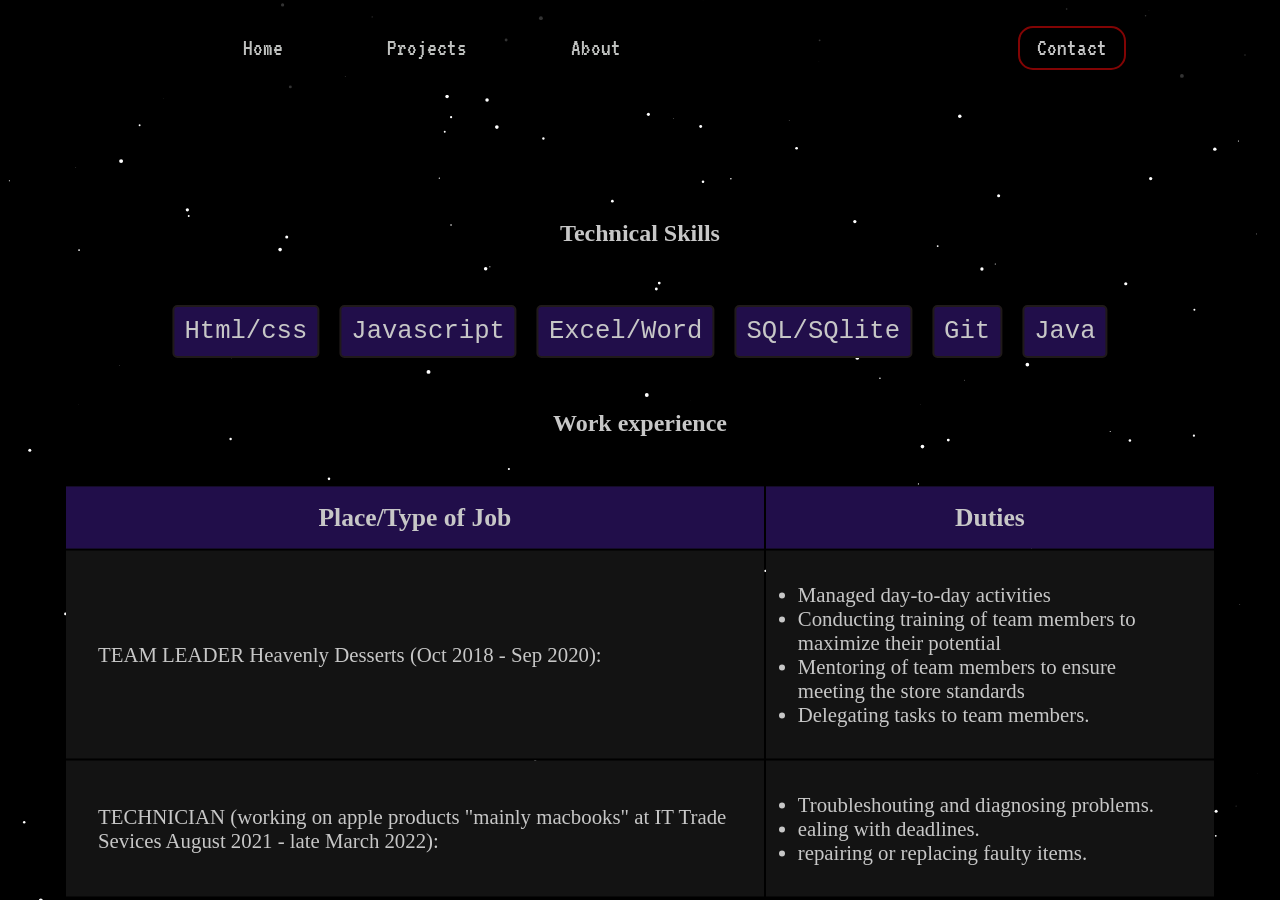
==== about.html @ a3ad9101 "Add files via upload" ====
<!DOCTYPE html>
<html lang="en">
  <head>
    <meta charset="UTF-8" />
    <meta http-equiv="X-UA-Compatible" content="IE=edge" />
    <meta name="viewport" content="width=device-width, initial-scale=1.0" />
    <link rel="stylesheet" href="style.css" />
    <title>Document</title>
  </head>

  <body>
    <header>
      <nav class="nav">
        <ul>
          <li><a href="./index.html"> Home</a></li>
          <li><a href="./projects.html"> Projects</a></li>
          <li><a href="./about.html"> About</a></li>
        </ul>
      </nav>
      <a href="./contact.html" class="button">Contact</a>
    </header>
    <main>
      <div class="skills_wrapper">
        <h2 class="skills_title">Technical Skills</h2>
        <ul>
          <li class="skill-item">Html/css</li>
          <li class="skill-item">Javascript</li>
          <li class="skill-item">Excel/Word</li>
          <li class="skill-item">SQL/SQlite</li>
          <li class="skill-item">Git</li>
          <li class="skill-item">Java</li>
        </ul>
      </div>

      <div class="table_wrapper">
        <h2 class="table_title">Work experience</h2>
        <table>
          <tr>
            <th>Place/Type of Job</th>
            <th>Duties</th>
          </tr>
          <tr>
            <td>TEAM LEADER Heavenly Desserts (Oct 2018 - Sep 2020):</td>
            <td>
              <ul>
                <li>Managed day-to-day activities</li>
                <li>
                  Conducting training of team members to maximize their
                  potential
                </li>
                <li>
                  Mentoring of team members to ensure meeting the store
                  standards
                </li>
                <li>Delegating tasks to team members.</li>
              </ul>
            </td>
          </tr>
          <tr>
            <td>
              TECHNICIAN (working on apple products "mainly macbooks" at IT
              Trade Sevices August 2021 - late March 2022):
            </td>

            <td>
              <ul>
                <li>Troubleshouting and diagnosing problems.</li>
                <li>ealing with deadlines.</li>
                <li>repairing or replacing faulty items.</li>
              </ul>
            </td>
          </tr>
        </table>
      </div>
      <canvas id="canvas"></canvas>
    </main>

    <script src="app.js"></script>
  </body>
</html>
---- style.css ----
@import url("https://fonts.googleapis.com/css2?family=VT323&display=swap");

@font-face {
  src: url("font/nintendoid-1.otf/nintendoid-1.otf");
  font-family: retro;
}

*::before,
*::after {
  box-sizing: border-box;
}
* {
  padding: 0px;
  margin: 0px;
}

body {
  color: #c7c7c7;
  min-height: 100%;
  overflow: auto;
  background-color: rgb(0, 0, 0);
}

main {
  position: absolute;

  min-height: 100%;
  min-width: 100%;
}

img {
  max-width: 100%;
  display: block;
}

header {
  position: fixed;
  top: 0;
  left: 0;
  width: 100%;
  display: flex;
  align-items: center;
  justify-content: space-around;
  padding: 2% 1.5%;
  z-index: 1;
  background: #000000;
  opacity: 0.8;
}

canvas {
  position: fixed;
  background-color: rgb(0, 0, 0);
  z-index: -1;
}

.project-title {
  color: rgb(194, 193, 193);
  margin-bottom: 2em;
  font-size: 3rem;
  font-family: retro;
  text-shadow: 0.05em 0 0 rgba(255, 0, 0, 0.5),
    -0.025em -0.05em 0 rgba(0, 255, 0, 0.5),
    0.025em 0.05em 0 rgba(0, 0, 255, 0.5);
  position: relative;
  animation: glitch 700ms infinite;

  box-shadow: 0px 5px rgb(161, 157, 157);
}

.project-title span {
  color: #c7c7c7;
  position: absolute;
  top: 0;
  left: auto;
  right: auto;
  z-index: 0;
}

.glitch span:first-child {
  animation: glitch 550ms infinite;
}
.glitch span:last-child {
  animation: glitch 300ms infinite;
}

@keyframes glitch {
  0% {
    text-shadow: 0.05em 0 0 rgba(255, 0, 0, 0.5),
      -0.05em -0.025em 0 rgba(0, 255, 0, 0.5),
      -0.025em 0.05em 0 rgba(0, 0, 255, 0.5);
  }
  14% {
    text-shadow: 0.05em 0 0 rgba(255, 0, 0, 0.5),
      -0.05em -0.025em 0 rgba(0, 255, 0, 0.5),
      -0.025em 0.05em 0 rgba(0, 0, 255, 0.5);
  }
  15% {
    text-shadow: -0.05em -0.025em 0 rgba(255, 0, 0, 0.5),
      0.025em 0.025em 0 rgba(0, 255, 0, 0.5),
      -0.05em -0.05em 0 rgba(0, 0, 255, 0.5);
  }
  49% {
    text-shadow: -0.05em -0.025em 0 rgba(255, 0, 0, 0.5),
      0.025em 0.025em 0 rgba(0, 255, 0, 0.5),
      -0.05em -0.05em 0 rgba(0, 0, 255, 0.5);
  }
  50% {
    text-shadow: 0.025em 0.05em 0 rgba(255, 0, 0, 0.5),
      0.05em 0 0 rgba(0, 255, 0, 0.5), 0 -0.05em 0 rgba(0, 0, 255, 0.5);
  }
  99% {
    text-shadow: 0.025em 0.05em 0 rgba(255, 0, 0, 0.5),
      0.05em 0 0 rgba(0, 255, 0, 0.5), 0 -0.05em 0 rgba(0, 0, 255, 0.5);
  }
  100% {
    text-shadow: -0.025em 0 0 rgba(255, 0, 0, 0.5),
      -0.025em -0.025em 0 rgba(0, 255, 0, 0.5),
      -0.025em -0.05em 0 rgba(0, 0, 255, 0.5);
  }
}

.nav li {
  display: inline-block;
  padding: 0px 50px;
  font-family: "VT323";
  font-size: 1.5rem;
}
.nav li a {
  color: rgb(238, 240, 238);
  text-decoration: none;
  transition: all 0.3s ease 0s;
  cursor: pointer;
}
.nav ul li a:hover {
  text-shadow: 0.3em 0 0 #b00000, -0.1em -0.1em 0 #00731b, 0.05em 0.1em 0 blue;
  animation: glitch 400ms infinite;
}
.button {
  padding: 8px 17px;
  border: none;
  border-radius: 0px;
  text-decoration: none;
  color: rgb(246, 246, 246);
  transition: all 0.3s ease 0s;
  background-color: rgb(0, 0, 0);
  font-family: "VT323";
  font-size: 1.5rem;
  border: 2px rgb(163, 6, 6) solid;
  border-radius: 15px;
}
.button:hover {
  color: rgb(241, 244, 233);
  text-shadow: 0.3em 0 0 #b00000, -0.1em -0.1em 0 #00731b, 0.05em 0.1em 0 blue;
  animation: glitch 400ms infinite;
}

.intro {
  margin: 12%;
  text-align: left;
  font-size: 2rem;
  font-family: "VT323";
  word-spacing: 4px;
  opacity: 0.7;
  color: rgb(255, 255, 255);
}

.grid {
  margin-top: 10%;
  text-align: center;
  display: grid;
  align-items: center;
  max-width: 40%;
  margin-left: auto;
  margin-right: auto;
}
.grid a {
  text-decoration: none;
  color: #ffffff;
}
.grid li {
  font-size: 1.5rem;
  font-family: retro;
  word-spacing: 0.2rem;
  list-style-type: none;
  display: block;
  transition: all 0.3s ease-out 0s;
  margin-bottom: 4em;
  text-shadow: 0.3em 0 0 #b00000, -0.1em -0.1em 0 #00731b, 0.05em 0.1em 0 blue;
  animation: glitch 400ms infinite;
}
.grid li:hover {
  transform: scale(1.2);
}

.img,
.img1,
.img2,
.img3 {
  background-repeat: no-repeat;
  background-size: cover;
  padding: 25%;
  box-shadow: 20px 20px 5px 1px rgb(0, 0, 0) inset;
}

.img {
  background-image: url("./Img/Screenshot\ \(8\).png");
}

.img1 {
  background-image: url("./Img/Screenshot\ \(9\).png");
}
.img2 {
  background-image: url("./Img/Screenshot\ \(4\).png");
}
.img3 {
  background-image: url("./Img/Screenshot\ \(3\).png");
}
.Github a {
  font-family: retro;
  font-size: 0.7rem;
  color: #cdcdcd;
  font-weight: bold;
  text-decoration: none;
  padding: 10px;
  background-color: #2e0874;
  border-radius: 10%;
  position: absolute;
  bottom: 10%;
  right: 10%;
}
.Github a:hover {
  background-color: #650000;
}
.Github {
  margin-left: 12.4%;
  margin-bottom: 5%;
}
.title_contact {
  color: #c7c7c7;
  text-align: center;
  padding: 10%;
  font-family: retro;
}

form {
  color: #eeeded;
  font-family: retro;
  font-size: 0.7em;
}

.grid_container {
  margin-top: 2rem;
  margin-left: 1rem;
}
.form_section {
  max-width: 50%;
  margin-left: auto;
  margin-right: auto;
  display: grid;
}

input,
textarea {
  margin: 5px;
  padding: 5px;
  display: block;
  border-radius: 5px;
}

.submit {
  font-family: retro;
  border-radius: 5px;
  padding: 0.4rem 0.7rem;
  color: #c7c7c7;
  border: none;
  background-color: #be0e0e;
  display: block;
  margin-left: auto;
  margin-right: auto;
  cursor: pointer;
  font-style: italic;
  text-decoration: underline;
}

.submit:hover {
  background-color: #650000;
}
.email {
  padding: 0.4em;
  position: absolute;
  bottom: 10%;
  left: 10%;
  background-color: #2e0874;
  border-radius: 5px;
}
.email a {
  color: #d6d6d6;
  text-decoration: none;
  font-family: retro;
  font-size: 0.7rem;
}
.table_wrapper {
  position: absolute;
  top: 70%;
  left: 50%;
  transform: translate(-50%, -50%);
  width: 90%;
}
table {
  margin: 0 auto;
}
.table_title {
  text-align: center;
  padding: 3rem;
}

th {
  background-color: #210e4a;
  padding: 1rem;
  margin: 10px;
  font-size: 1.6rem;
}
tr {
  background-color: #131313;
  margin: 10px;
  font-size: 1.3rem;
}
td {
  padding: 2rem;
  font-size: 1.3rem;
}
.skills_wrapper {
  position: absolute;
  top: 30%;
  left: 50%;
  transform: translate(-50%, -50%);
}
.skills_wrapper ul {
  display: flex;
  margin: 0 auto;
}
.skills_wrapper li {
  font-size: 1.6rem;
  list-style: none;
}

.skill-item {
  font-family: "Courier New", Courier, monospace;
  font-size: 1.2rem;
  margin: 10px;
  padding: 10px;
  border: 2px solid #201a1a;
  border-radius: 5px;
  background-color: #210e4a;
  text-align: center;
}
.skills_title {
  text-align: center;
  padding: 3rem;
}
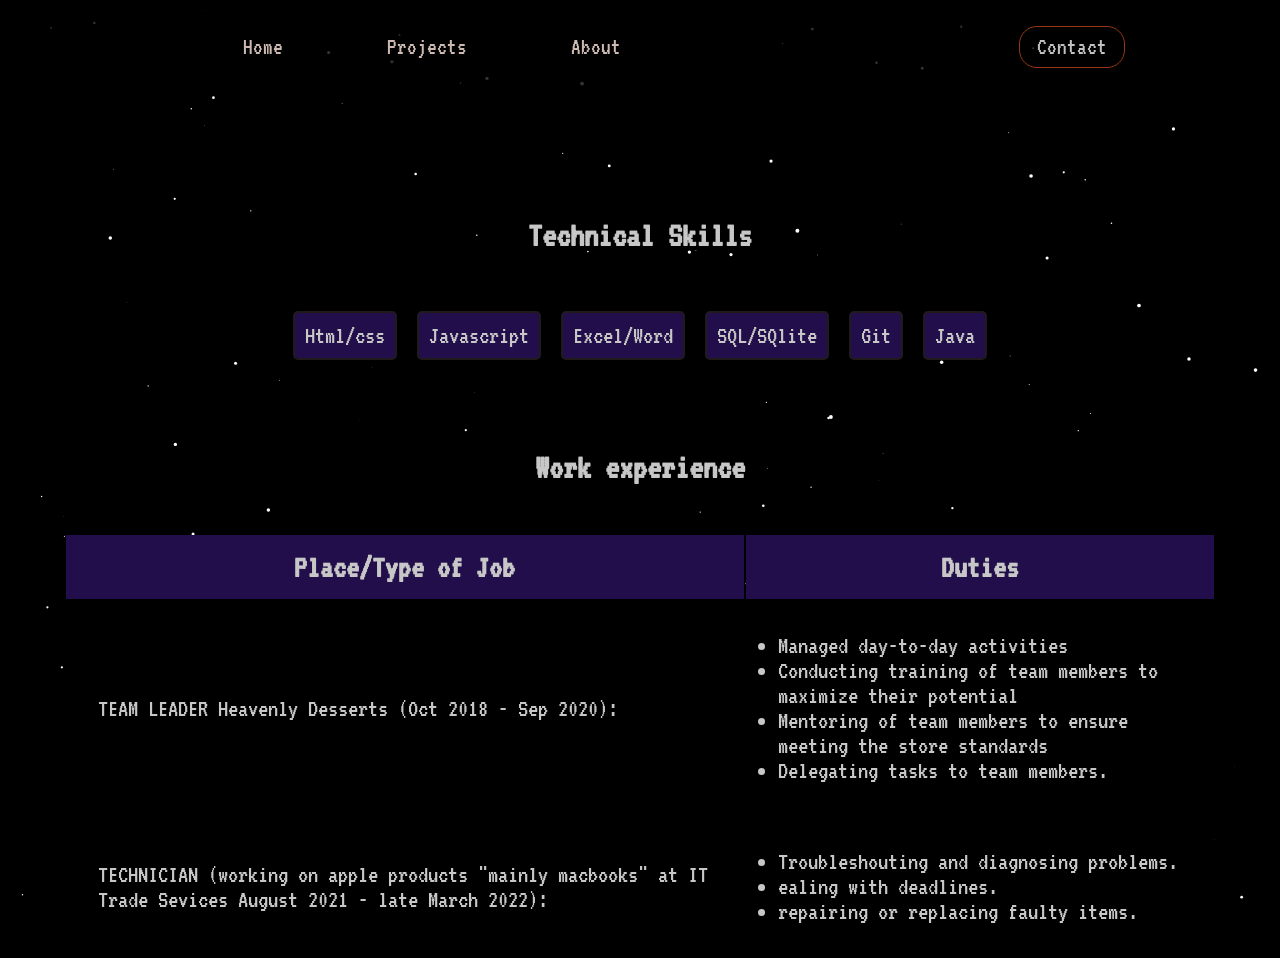
==== commit a8d8c44b: "Add files via upload" ====
--- a/about.html
+++ b/about.html
@@ -5,7 +5,7 @@
     <meta http-equiv="X-UA-Compatible" content="IE=edge" />
     <meta name="viewport" content="width=device-width, initial-scale=1.0" />
     <link rel="stylesheet" href="style.css" />
-    <title>Document</title>
+    <title>about</title>
   </head>
 
   <body>
--- a/style.css
+++ b/style.css
@@ -55,16 +55,16 @@
 
 .project-title {
   color: rgb(194, 193, 193);
-  margin-bottom: 2em;
-  font-size: 3rem;
+  margin-bottom: 5em;
+  font-size: 2.3rem;
   font-family: retro;
   text-shadow: 0.05em 0 0 rgba(255, 0, 0, 0.5),
     -0.025em -0.05em 0 rgba(0, 255, 0, 0.5),
     0.025em 0.05em 0 rgba(0, 0, 255, 0.5);
   position: relative;
   animation: glitch 700ms infinite;
-
-  box-shadow: 0px 5px rgb(161, 157, 157);
+  box-shadow: 1px 5px 3px 2px rgb(194, 182, 182);
+  border-radius: 5px;
 }
 
 .project-title span {
@@ -126,7 +126,7 @@
   font-size: 1.5rem;
 }
 .nav li a {
-  color: rgb(238, 240, 238);
+  color: rgb(255, 232, 223);
   text-decoration: none;
   transition: all 0.3s ease 0s;
   cursor: pointer;
@@ -140,16 +140,17 @@
   border: none;
   border-radius: 0px;
   text-decoration: none;
-  color: rgb(246, 246, 246);
+  color: rgb(240, 240, 240);
   transition: all 0.3s ease 0s;
   background-color: rgb(0, 0, 0);
   font-family: "VT323";
   font-size: 1.5rem;
-  border: 2px rgb(163, 6, 6) solid;
-  border-radius: 15px;
+  border: 1px rgb(189, 70, 24) solid;
+  border-radius: 18px;
 }
 .button:hover {
-  color: rgb(241, 244, 233);
+  border: 1px rgb(225, 225, 225) solid;
+  color: rgb(255, 255, 255);
   text-shadow: 0.3em 0 0 #b00000, -0.1em -0.1em 0 #00731b, 0.05em 0.1em 0 blue;
   animation: glitch 400ms infinite;
 }
@@ -178,7 +179,7 @@
   color: #ffffff;
 }
 .grid li {
-  font-size: 1.5rem;
+  font-size: 1.4rem;
   font-family: retro;
   word-spacing: 0.2rem;
   list-style-type: none;
@@ -285,6 +286,9 @@
 .submit:hover {
   background-color: #650000;
 }
+.email:hover {
+  background-color: #650000;
+}
 .email {
   padding: 0.4em;
   position: absolute;
@@ -300,6 +304,8 @@
   font-size: 0.7rem;
 }
 .table_wrapper {
+  margin-top: 50px;
+  font-family: "VT323";
   position: absolute;
   top: 70%;
   left: 50%;
@@ -312,24 +318,25 @@
 .table_title {
   text-align: center;
   padding: 3rem;
+  font-size: 2.2rem;
 }
 
 th {
   background-color: #210e4a;
   padding: 1rem;
   margin: 10px;
-  font-size: 1.6rem;
+  font-size: 2rem;
 }
 tr {
-  background-color: #131313;
+  background-color: #000000;
   margin: 10px;
-  font-size: 1.3rem;
 }
 td {
   padding: 2rem;
-  font-size: 1.3rem;
+  font-size: 1.6rem;
 }
 .skills_wrapper {
+  font-family: "VT323";
   position: absolute;
   top: 30%;
   left: 50%;
@@ -345,8 +352,6 @@
 }
 
 .skill-item {
-  font-family: "Courier New", Courier, monospace;
-  font-size: 1.2rem;
   margin: 10px;
   padding: 10px;
   border: 2px solid #201a1a;
@@ -357,4 +362,16 @@
 .skills_title {
   text-align: center;
   padding: 3rem;
-}
+  font-size: 2.2rem;
+}
+.logos {
+  position: absolute;
+  left: 5%;
+  top: 40%;
+  background-repeat: no-repeat;
+  display: inline-block;
+  padding: 11px 37px;
+  background-image: url("./Img/alkousa-logo.png");
+  border: 2px solid #201a1a;
+  border-radius: 15px;
+}
